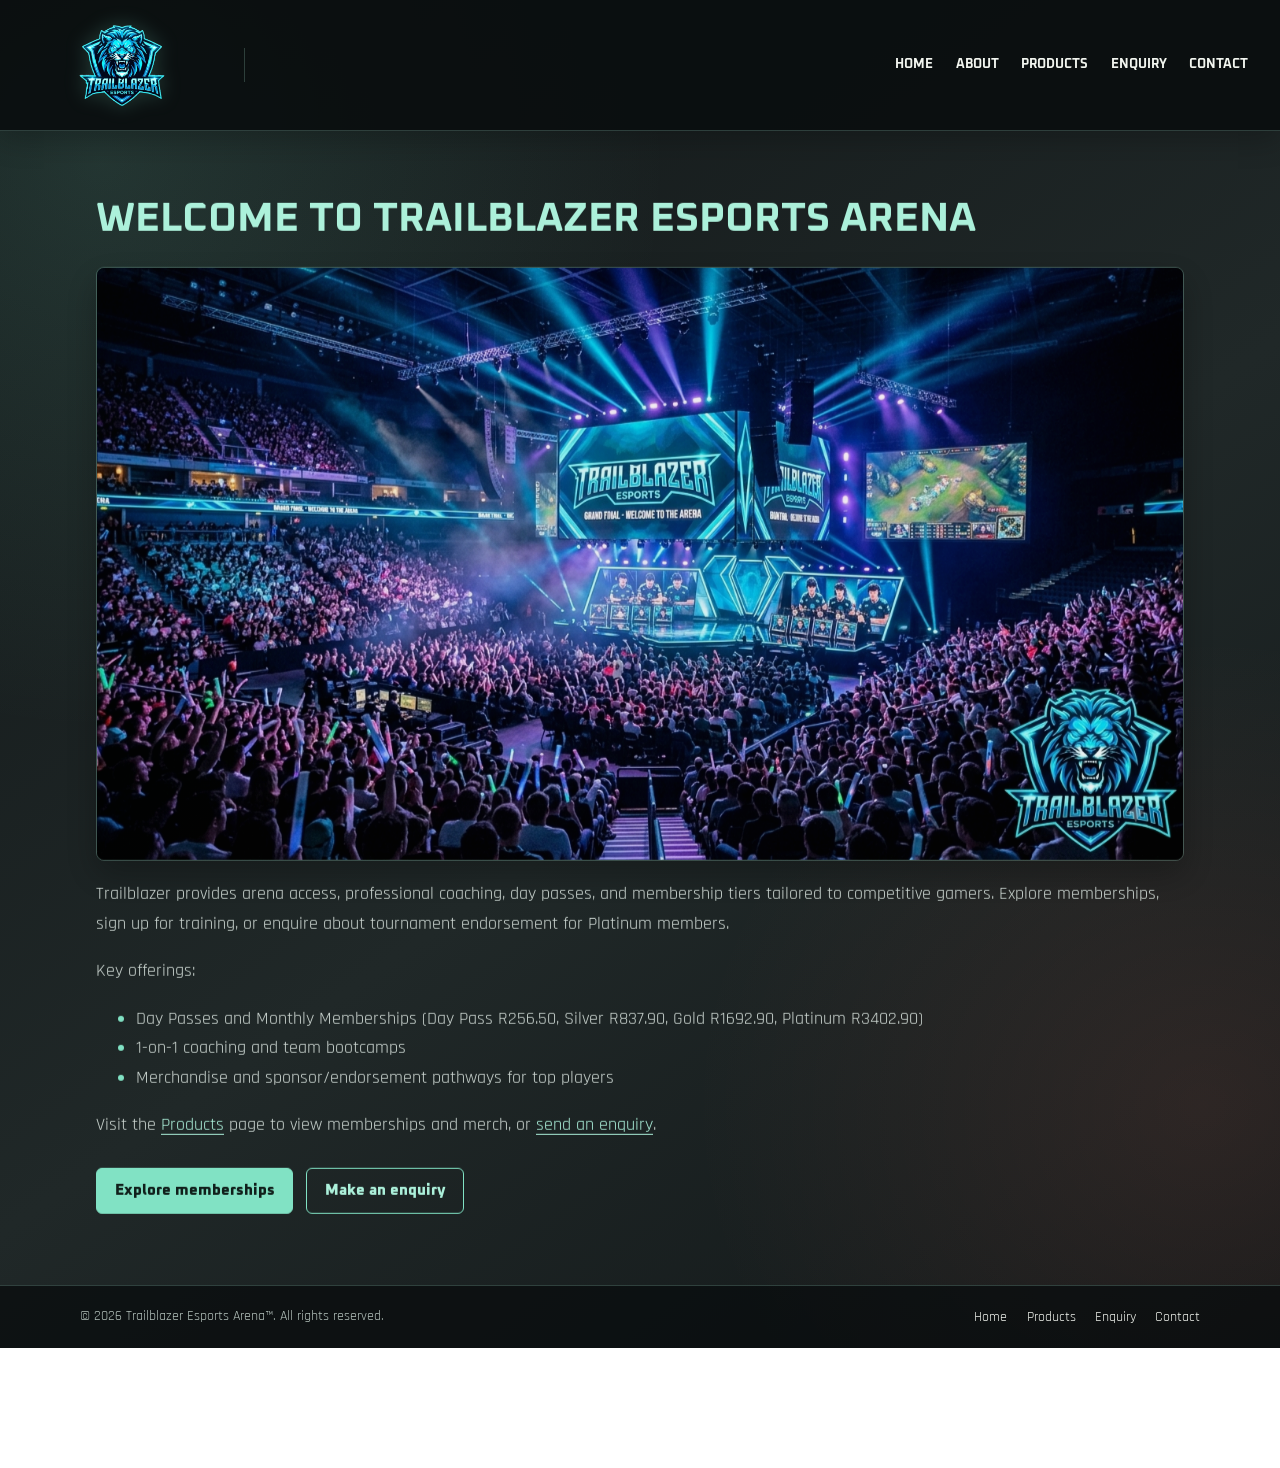
==== index.html @ e529d932 "Add GitHub Pages compatible lowercase index and page aliases" ====
<!DOCTYPE html>
<html lang="en">
<head>
  <meta charset="UTF-8">
  <meta http-equiv="refresh" content="0; url=./Index.html">
  <meta name="viewport" content="width=device-width, initial-scale=1.0">
  <title>Redirecting...</title>
</head>
<body>
  <p>Redirecting to the home page...</p>
</body>
</html>
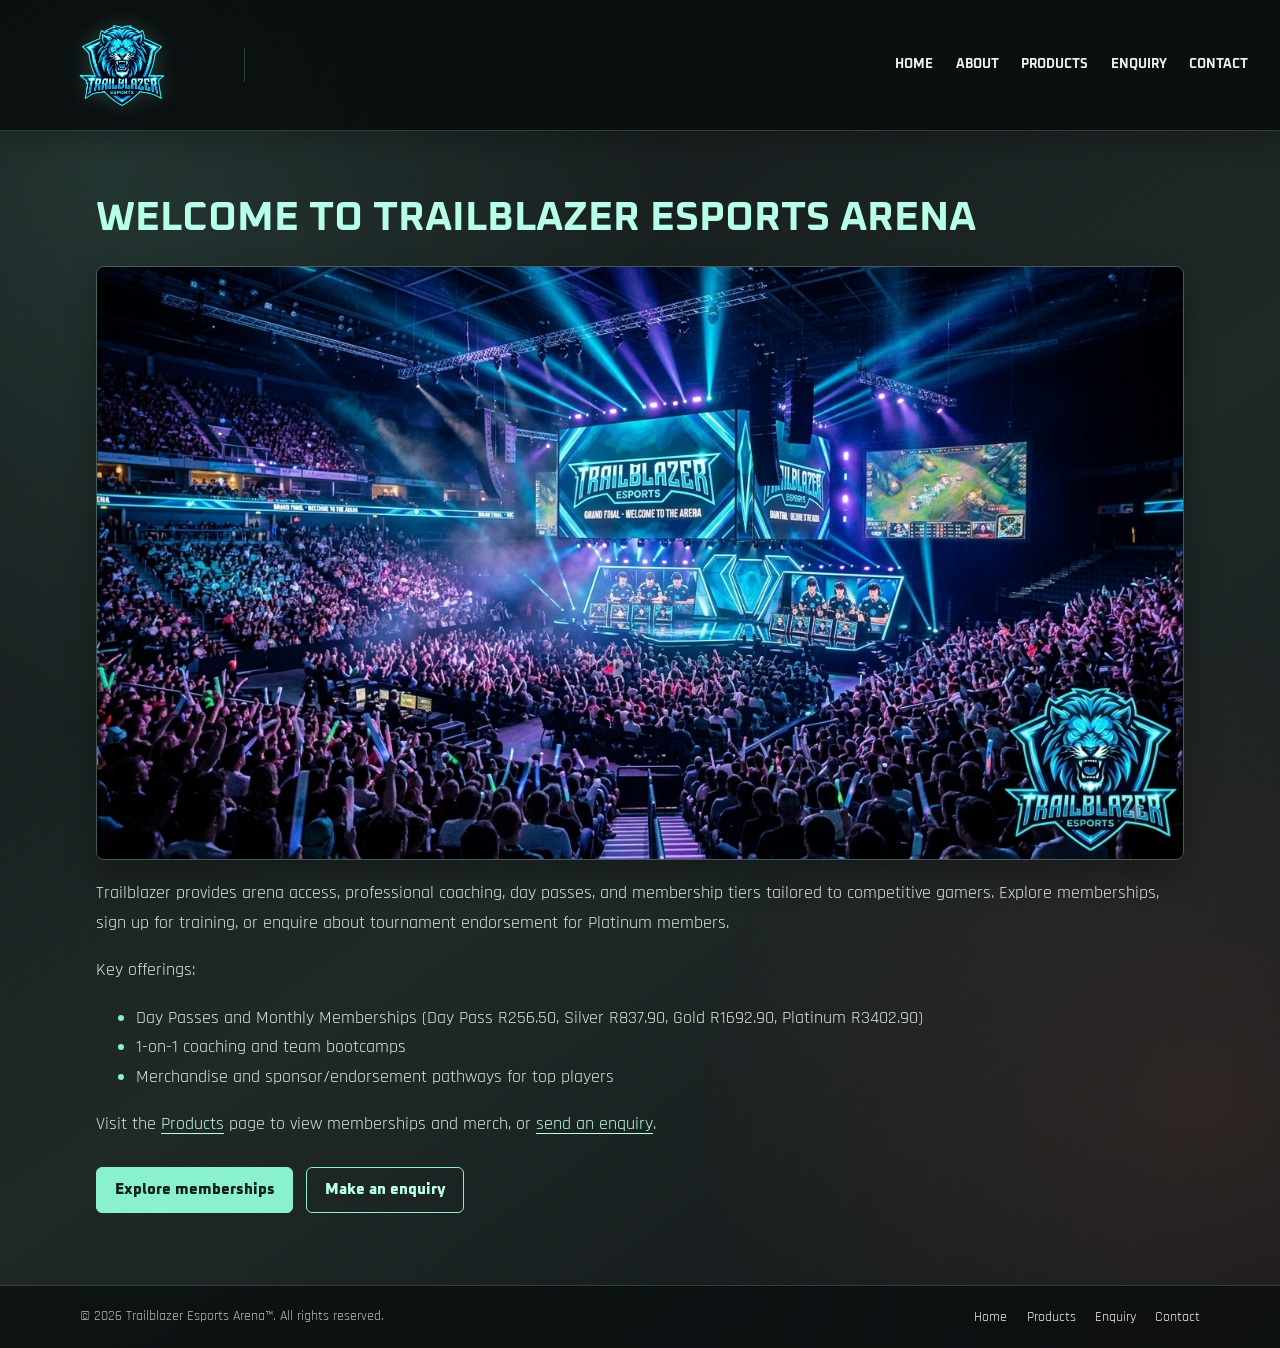
==== commit 08621436: "Fix page routes and content" ====
--- a/index.html
+++ b/index.html
@@ -1,12 +1,50 @@
 <!DOCTYPE html>
 <html lang="en">
 <head>
-  <meta charset="UTF-8">
-  <meta http-equiv="refresh" content="0; url=./Index.html">
-  <meta name="viewport" content="width=device-width, initial-scale=1.0">
-  <title>Redirecting...</title>
+    <meta charset="UTF-8">
+    <meta name="viewport" content="width=device-width, initial-scale=1.0">
+    <title>Home</title>
+    <link rel="icon" type="image/png" href="Images_Resources/TrailBlazer Logo.png">
+    <link rel="stylesheet" href="CSS/style.css">
 </head>
 <body>
-  <p>Redirecting to the home page...</p>
+        <header class="site-header">
+            <nav class="main-nav" aria-label="Main navigation">
+                <a class="brand" href="index.html" aria-label="Trailblazer home">
+                    <img src="Images_Resources/TrailBlazer Logo.png" alt="TrailBlazer Logo">
+                </a>
+                <div class="nav-links">
+                    <a href="index.html">Home</a>
+                    <a href="About.html">About</a>
+                    <a href="Products.html">Products</a>
+                    <a href="Enquiry.html">Enquiry</a>
+                    <a href="Contact.html">Contact</a>
+                </div>
+            </nav>
+        </header>
+
+        <main>
+            <h1>Welcome to Trailblazer Esports Arena</h1>
+            <img src="Images_Resources/Arena.png" alt="Trailblazer esports arena" style="max-width: 100%; height: auto; display: block; margin: 1rem 0;">
+            <p>Trailblazer provides arena access, professional coaching, day passes, and membership tiers tailored to competitive gamers. Explore memberships, sign up for training, or enquire about tournament endorsement for Platinum members.</p>
+            <p>Key offerings:</p>
+            <ul>
+                <li>Day Passes and Monthly Memberships (Day Pass R256.50, Silver R837.90, Gold R1692.90, Platinum R3402.90)</li>
+                <li>1-on-1 coaching and team bootcamps</li>
+                <li>Merchandise and sponsor/endorsement pathways for top players</li>
+            </ul>
+            <p>Visit the <a href="Products.html">Products</a> page to view memberships and merch, or <a href="Enquiry.html">send an enquiry</a>.</p>
+            <div class="page-actions">
+                <a class="button-link" href="Products.html">Explore memberships</a>
+                <a class="button-link secondary" href="Enquiry.html">Make an enquiry</a>
+            </div>
+        </main>
+<footer class="site-footer">
+    <p>&copy; 2026 Trailblazer Esports Arena&trade;. All rights reserved.</p>
+    <nav class="footer-links" aria-label="Footer navigation">
+        <a href="index.html">Home</a><a href="Products.html">Products</a><a href="Enquiry.html">Enquiry</a><a href="Contact.html">Contact</a>
+    </nav>
+</footer>
+<script src="JS/page-transition.js" defer></script>
 </body>
 </html>
--- a/CSS/style.css
+++ b/CSS/style.css
@@ -0,0 +1,305 @@
+@import url("https://fonts.googleapis.com/css2?family=Oxanium:wght@400;500;600;700;800&family=Rajdhani:wght@400;500;600;700&display=swap");
+
+:root {
+  --night: #111617;
+  --night-raised: #1b2222;
+  --mint: #89f0d0;
+  --mint-bright: #b7ffe8;
+  --coral: #ff806b;
+  --paper: #f2f5ef;
+  --muted: #b5c3bd;
+  --line: rgba(183, 255, 232, 0.2);
+}
+
+* { box-sizing: border-box; }
+
+body {
+  min-height: 100vh;
+  margin: 0;
+  color: var(--paper);
+  font-family: "Rajdhani", "Trebuchet MS", sans-serif;
+  font-size: 1.12rem;
+  background:
+    radial-gradient(ellipse at 8% 12%, rgba(137, 240, 208, 0.13), transparent 34%),
+    radial-gradient(ellipse at 94% 82%, rgba(255, 128, 107, 0.1), transparent 30%),
+    linear-gradient(145deg, #111617 0%, #202828 55%, #121718 100%);
+}
+
+main {
+  width: min(1120px, calc(100% - 3rem));
+  margin: 1.5rem auto;
+  padding: 2.5rem 1rem 3rem;
+  animation: content-arrive 650ms cubic-bezier(0.2, 0.7, 0.25, 1) both;
+}
+
+h1, h2, h3 {
+  color: var(--paper);
+  font-family: "Oxanium", "Arial Narrow", sans-serif;
+  font-weight: 700;
+  line-height: 1.16;
+  text-transform: uppercase;
+}
+
+h1 {
+  margin: 0 0 1.5rem;
+  color: var(--mint-bright);
+  font-size: 2.55rem;
+}
+
+h2 {
+  margin-top: 2rem;
+  font-size: 1.55rem;
+}
+
+p, li, label {
+  color: #d9e3de;
+  line-height: 1.65;
+}
+
+li::marker { color: var(--mint); }
+
+a {
+  color: var(--mint-bright);
+  text-underline-offset: 0.22em;
+  transition: color 220ms ease, background-color 220ms ease, border-color 220ms ease, transform 220ms ease;
+}
+
+a:hover { color: var(--coral); }
+
+a:focus-visible, button:focus-visible, input:focus-visible, textarea:focus-visible {
+  outline: 3px solid var(--coral);
+  outline-offset: 3px;
+}
+
+img {
+  display: block;
+  max-width: 100%;
+}
+
+main img {
+  border: 1px solid rgba(183, 255, 232, 0.25);
+  border-radius: 8px;
+  box-shadow: 0 14px 32px rgba(0, 0, 0, 0.28);
+  transition: transform 320ms ease, box-shadow 320ms ease, filter 320ms ease;
+}
+
+main img:hover {
+  transform: translateY(-3px);
+  box-shadow: 0 18px 38px rgba(0, 0, 0, 0.34);
+  filter: saturate(1.08);
+}
+
+.site-header {
+  background: rgba(10, 14, 15, 0.94);
+  border-bottom: 1px solid var(--line);
+  box-shadow: 0 8px 28px rgba(0, 0, 0, 0.24);
+}
+
+.main-nav {
+  width: min(1400px, 100%);
+  min-height: 100px;
+  margin: 0 auto;
+  padding: 1rem 2rem;
+  display: flex;
+  align-items: center;
+  gap: 2rem;
+}
+
+.brand {
+  display: inline-flex;
+  flex: 0 0 auto;
+  align-items: center;
+  justify-content: center;
+  min-width: 180px;
+  text-decoration: none;
+}
+
+.brand img {
+  width: 180px;
+  height: auto;
+  filter: drop-shadow(0 0 10px rgba(137, 240, 208, 0.2));
+}
+
+.nav-links {
+  display: flex;
+  flex: 1;
+  flex-wrap: wrap;
+  justify-content: flex-end;
+  gap: 0.35rem 1.4rem;
+  padding-left: 1.75rem;
+  border-left: 1px solid var(--line);
+}
+
+.nav-links a {
+  position: relative;
+  display: inline-block;
+  padding: 0.55rem 0;
+  color: var(--paper);
+  font-family: "Oxanium", "Trebuchet MS", sans-serif;
+  font-size: 0.82rem;
+  font-weight: 700;
+  text-decoration: none;
+  text-transform: uppercase;
+}
+
+.nav-links a::after {
+  position: absolute;
+  right: 0;
+  bottom: 0.2rem;
+  left: 0;
+  height: 2px;
+  background: var(--mint);
+  content: "";
+  transform: scaleX(0);
+  transform-origin: left;
+  transition: transform 220ms ease;
+}
+
+.nav-links a:hover, .nav-links a:focus-visible { color: var(--mint); transform: translateY(-2px); }
+.nav-links a:hover::after, .nav-links a:focus-visible::after { transform: scaleX(1); }
+
+.page-actions {
+  display: flex;
+  flex-wrap: wrap;
+  gap: 0.8rem;
+  margin-top: 1.75rem;
+}
+
+.button-link, button {
+  display: inline-flex;
+  min-height: 46px;
+  align-items: center;
+  justify-content: center;
+  padding: 0.7rem 1.1rem;
+  border: 1px solid var(--mint);
+  border-radius: 6px;
+  background: var(--mint);
+  color: #10201b;
+  font: 700 0.95rem "Oxanium", "Trebuchet MS", sans-serif;
+  font-weight: 800;
+  text-decoration: none;
+  cursor: pointer;
+}
+
+.button-link:hover, button:hover {
+  border-color: var(--mint-bright);
+  background: var(--mint-bright);
+  color: #10201b;
+}
+
+.button-link.secondary {
+  background: transparent;
+  color: var(--mint-bright);
+}
+
+.button-link.secondary:hover { background: rgba(137, 240, 208, 0.1); }
+
+form {
+  display: grid;
+  max-width: 680px;
+  gap: 0.55rem;
+  margin-top: 1.75rem;
+}
+
+form label { margin-top: 0.45rem; font-weight: 700; }
+
+input, textarea {
+  width: 100%;
+  padding: 0.8rem 0.9rem;
+  border: 1px solid rgba(183, 255, 232, 0.3);
+  border-radius: 6px;
+  background: rgba(7, 11, 12, 0.65);
+  color: var(--paper);
+  font: inherit;
+}
+
+input::placeholder, textarea::placeholder { color: var(--muted); }
+textarea { resize: vertical; }
+form button { justify-self: start; margin-top: 0.8rem; }
+
+.site-footer {
+  display: flex;
+  flex-wrap: wrap;
+  align-items: center;
+  justify-content: space-between;
+  gap: 0.75rem 2rem;
+  padding: 1.2rem max(1.5rem, calc((100% - 1120px) / 2));
+  border-top: 1px solid var(--line);
+  background: rgba(10, 14, 15, 0.82);
+}
+
+.site-footer p { margin: 0; color: var(--muted); font-size: 0.9rem; }
+
+.footer-links {
+  display: flex;
+  flex-wrap: wrap;
+  gap: 0.55rem 1.2rem;
+}
+
+.footer-links a {
+  color: var(--paper);
+  font-size: 0.85rem;
+  text-decoration: none;
+}
+
+.footer-links a:hover { color: var(--mint); }
+
+.page-transition {
+  position: fixed;
+  z-index: 9999;
+  inset: 0;
+  display: grid;
+  place-items: center;
+  background: rgba(10, 14, 15, 0.68);
+  -webkit-backdrop-filter: blur(12px);
+  backdrop-filter: blur(12px);
+  opacity: 0;
+  pointer-events: none;
+  transition: opacity var(--transition-duration, 1.75s) ease;
+}
+
+@keyframes content-arrive {
+  from { opacity: 0; transform: translateY(12px); }
+  to { opacity: 1; transform: translateY(0); }
+}
+
+.page-transition.is-visible { opacity: 1; pointer-events: auto; }
+
+.page-transition img {
+  width: min(230px, 58vw);
+  max-height: 34vh;
+  object-fit: contain;
+  border: 0;
+  box-shadow: none;
+  filter: drop-shadow(0 0 24px rgba(137, 240, 208, 0.5));
+  animation: transition-logo 1.8s ease-in-out infinite alternate;
+}
+
+@keyframes transition-logo {
+  from { transform: scale(0.96); }
+  to { transform: scale(1.04); }
+}
+
+@media (max-width: 900px) {
+  .main-nav { flex-direction: column; justify-content: center; gap: 0.75rem; }
+  .brand { width: 100%; }
+  .nav-links { width: 100%; justify-content: center; padding: 0.75rem 0 0; border-top: 1px solid var(--line); border-left: 0; }
+}
+
+@media (max-width: 520px) {
+  main { width: calc(100% - 1.25rem); margin: 1rem auto; padding: 1.5rem 1.1rem 2rem; }
+  h1 { font-size: 1.9rem; }
+  .main-nav { padding: 1rem; }
+  .brand img { width: 160px; }
+  .nav-links { gap: 0.3rem 1rem; }
+  .page-actions { flex-direction: column; align-items: stretch; }
+  .site-footer { align-items: flex-start; flex-direction: column; padding: 1.2rem; }
+}
+
+@media (prefers-reduced-motion: reduce) {
+  *, *::before, *::after { scroll-behavior: auto !important; }
+  main { animation: none; }
+  main img:hover, .nav-links a:hover { transform: none; }
+  .page-transition img { animation: none; }
+  a, button, main img, .page-transition { transition-duration: 0.01ms !important; }
+}
